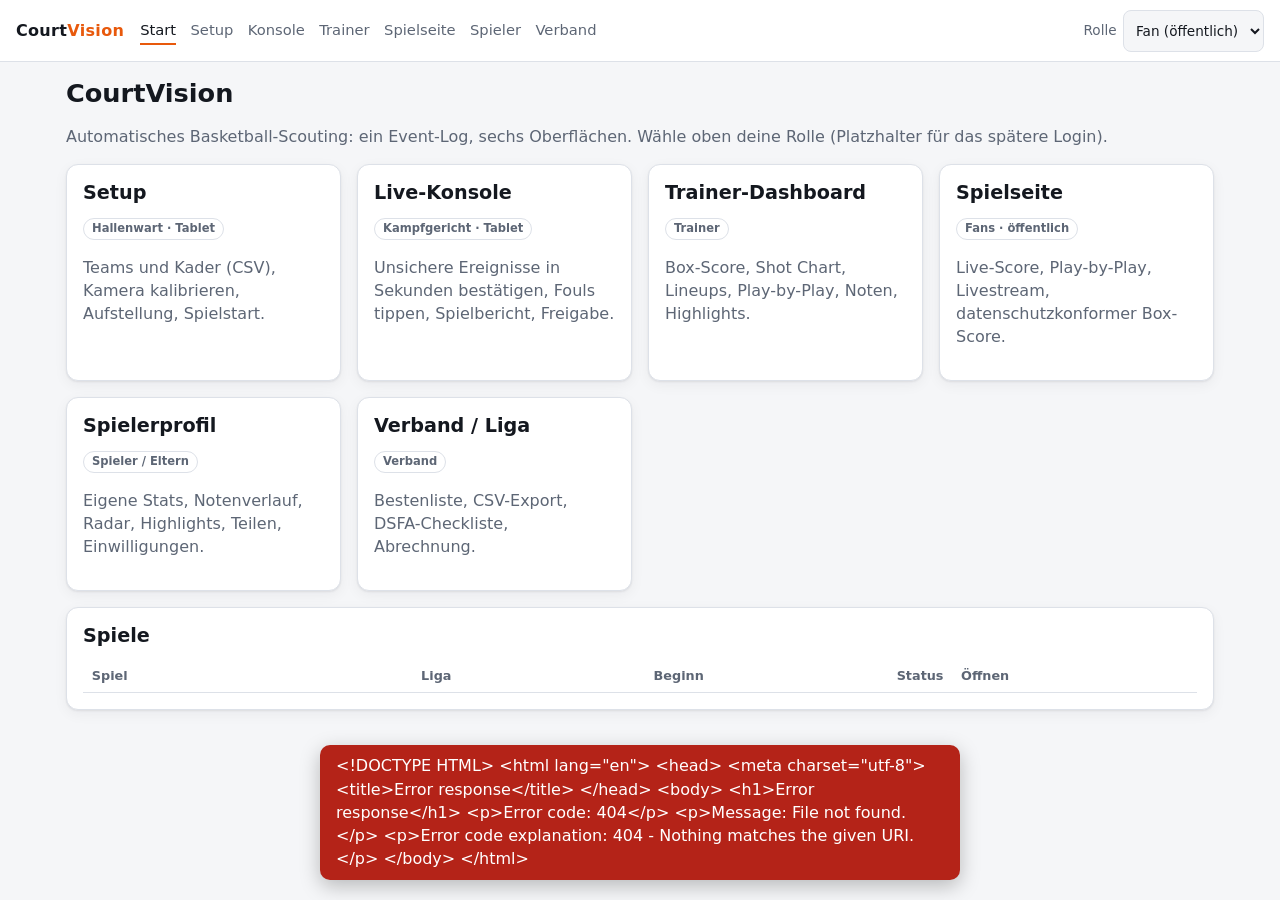
==== courtvision/web/index.html @ 0c4e6b8d "Live-Integration, Edge-Aufzeichnung/Upload, Benchmark, CLI, API und Web-Oberflächen - Live-Sitzung: " ====
<!doctype html>
<html lang="de">
<head>
<meta charset="utf-8">
<meta name="viewport" content="width=device-width, initial-scale=1">
<title>CourtVision – Basketball-Scouting</title>
<link rel="stylesheet" href="style.css">
</head>
<body>
<div id="cv-top"></div>
<main>
  <h1>CourtVision</h1>
  <p class="muted">Automatisches Basketball-Scouting: ein Event-Log, sechs Oberflächen. Wähle oben deine Rolle (Platzhalter für das spätere Login).</p>

  <div class="grid cols-3" id="surfaces"></div>

  <section class="card" style="margin-top:16px">
    <h2>Spiele</h2>
    <div class="tablewrap"><table id="games"><thead><tr><th>Spiel</th><th>Liga</th><th>Beginn</th><th>Status</th><th class="l">Öffnen</th></tr></thead><tbody></tbody></table></div>
  </section>
</main>
<script src="app.js"></script>
<script>
(function () {
  var h = CV.h;
  CV.init({});
  var surfaces = [
    ['setup.html', 'Setup', 'Hallenwart · Tablet', 'Teams und Kader (CSV), Kamera kalibrieren, Aufstellung, Spielstart.'],
    ['console.html', 'Live-Konsole', 'Kampfgericht · Tablet', 'Unsichere Ereignisse in Sekunden bestätigen, Fouls tippen, Spielbericht, Freigabe.'],
    ['dashboard.html', 'Trainer-Dashboard', 'Trainer', 'Box-Score, Shot Chart, Lineups, Play-by-Play, Noten, Highlights.'],
    ['game.html', 'Spielseite', 'Fans · öffentlich', 'Live-Score, Play-by-Play, Livestream, datenschutzkonformer Box-Score.'],
    ['player.html', 'Spielerprofil', 'Spieler / Eltern', 'Eigene Stats, Notenverlauf, Radar, Highlights, Teilen, Einwilligungen.'],
    ['verband.html', 'Verband / Liga', 'Verband', 'Bestenliste, CSV-Export, DSFA-Checkliste, Abrechnung.']
  ];
  var box = document.getElementById('surfaces');
  surfaces.forEach(function (x) {
    box.appendChild(h('a', { class: 'card', href: x[0], style: 'text-decoration:none;color:inherit' },
      h('h2', { text: x[1] }), h('div', { class: 'badge', text: x[2] }), h('p', { class: 'muted', text: x[3] })));
  });
  CV.api('/games').then(function (games) {
    var tb = document.querySelector('#games tbody');
    if (!games.length) { tb.appendChild(h('tr', null, h('td', { colspan: 5, class: 'empty', text: 'Noch keine Spiele – lege im Setup eines an.' }))); return; }
    games.forEach(function (g) {
      var q = '?game=' + encodeURIComponent(g.id);
      tb.appendChild(h('tr', null,
        h('td', { class: 'l' }, h('b', { text: g.home_name }), ' – ', h('b', { text: g.away_name })),
        h('td', { text: g.league || '–' }), h('td', { text: (g.start_time || '').slice(0, 16).replace('T', ' ') || '–' }),
        h('td', null, h('span', { class: 'badge' + (g.status === 'live' ? ' live' : ''), text: CV.STATUS_DE[g.status] || g.status })),
        h('td', { class: 'l' }, h('a', { href: 'game.html' + q, text: 'Spielseite' }), ' · ', h('a', { href: 'console.html' + q, text: 'Konsole' }), ' · ', h('a', { href: 'dashboard.html' + q, text: 'Dashboard' }))));
    });
  }).catch(function (e) { CV.toast(e.message, true); });
})();
</script>
</body>
</html>
---- courtvision/web/style.css ----
:root {
  --bg: #f5f6f8; --panel: #ffffff; --ink: #14181f; --muted: #5d6675; --line: #dde1e8;
  --accent: #e8590c; --accent-ink: #ffffff; --ok: #1b7f4a; --warn: #a15c00; --bad: #b42318;
  --home: #1f5fbf; --away: #c2410c; --court: #efe3cf; --court-line: #7a6a4f;
  --shadow: 0 1px 2px rgba(20, 24, 31, .08), 0 4px 14px rgba(20, 24, 31, .05);
  --radius: 12px;
  color-scheme: light;
}
@media (prefers-color-scheme: dark) {
  :root {
    --bg: #0f1218; --panel: #181c24; --ink: #eceef2; --muted: #9aa3b2; --line: #2a303b;
    --accent: #ff8a3d; --accent-ink: #1a1206; --ok: #4ade80; --warn: #fbbf24; --bad: #f87171;
    --home: #6aa6ff; --away: #ff9a62; --court: #2b2a27; --court-line: #8d8470;
    --shadow: none; color-scheme: dark;
  }
}
* { box-sizing: border-box; }
html { -webkit-text-size-adjust: 100%; }
body {
  margin: 0; background: var(--bg); color: var(--ink);
  font: 16px/1.45 system-ui, -apple-system, "Segoe UI", Roboto, "Helvetica Neue", Arial, sans-serif;
}
a { color: var(--accent); }
h1, h2, h3 { line-height: 1.2; margin: 0 0 .5rem; }
h1 { font-size: 1.6rem; } h2 { font-size: 1.2rem; } h3 { font-size: 1rem; }
.muted { color: var(--muted); } .small { font-size: .85rem; }
.nowrap { white-space: nowrap; } .right { text-align: right; } .center { text-align: center; }
.hidden { display: none !important; }

.topbar {
  display: flex; flex-wrap: wrap; gap: .5rem 1rem; align-items: center; padding: .6rem 16px;
  background: var(--panel); border-bottom: 1px solid var(--line); position: sticky; top: 0; z-index: 10;
}
.brand { font-weight: 700; text-decoration: none; color: var(--ink); letter-spacing: .02em; }
.brand b { color: var(--accent); }
.topbar nav { display: flex; flex-wrap: wrap; gap: .25rem .9rem; flex: 1 1 auto; }
.topbar nav a { color: var(--muted); text-decoration: none; font-size: .92rem; padding: .2rem 0; }
.topbar nav a:hover, .topbar nav a[aria-current="page"] { color: var(--ink); border-bottom: 2px solid var(--accent); }
.rolebox { display: flex; gap: .4rem; align-items: center; font-size: .85rem; color: var(--muted); }
.rolebox select, .rolebox input { width: auto; min-width: 7rem; padding: .3rem .5rem; }

main { max-width: 1180px; margin: 0 auto; padding: 16px; }
.grid { display: grid; gap: 16px; }
.cols-2 { grid-template-columns: repeat(auto-fit, minmax(min(100%, 340px), 1fr)); }
.cols-3 { grid-template-columns: repeat(auto-fit, minmax(min(100%, 260px), 1fr)); }
.card { background: var(--panel); border: 1px solid var(--line); border-radius: var(--radius); padding: 16px; box-shadow: var(--shadow); }
.card > h2:first-child { margin-bottom: .75rem; }
.banner { padding: .7rem 1rem; border-radius: var(--radius); border: 1px solid var(--warn); color: var(--warn); margin-bottom: 16px; background: var(--panel); }
.banner.bad { border-color: var(--bad); color: var(--bad); }

label { display: block; font-size: .85rem; color: var(--muted); margin: .6rem 0 .2rem; }
input, select, textarea {
  width: 100%; padding: .55rem .65rem; border: 1px solid var(--line); border-radius: 8px;
  background: var(--bg); color: var(--ink); font: inherit; min-height: 42px;
}
input[type=checkbox], input[type=radio] { width: auto; min-height: 0; }
input[type=file] { padding: .4rem; }
.row { display: flex; flex-wrap: wrap; gap: .6rem; align-items: end; }
.row > * { flex: 1 1 140px; }
.row > .fit { flex: 0 0 auto; }

button, .btn {
  display: inline-flex; align-items: center; justify-content: center; gap: .4rem; cursor: pointer;
  padding: .55rem 1rem; min-height: 44px; border-radius: 10px; border: 1px solid var(--line);
  background: var(--panel); color: var(--ink); font: inherit; font-weight: 600; text-decoration: none;
}
button:hover, .btn:hover { border-color: var(--accent); }
button.primary, .btn.primary { background: var(--accent); color: var(--accent-ink); border-color: var(--accent); }
button.danger { color: var(--bad); border-color: var(--bad); }
button.good { color: var(--ok); border-color: var(--ok); }
button:disabled { opacity: .5; cursor: not-allowed; }
button.lg { min-height: 60px; font-size: 1.05rem; padding: .7rem 1.2rem; }
button.chip { min-height: 38px; padding: .3rem .8rem; border-radius: 999px; font-weight: 500; }
button.chip[aria-pressed="true"] { background: var(--accent); color: var(--accent-ink); border-color: var(--accent); }
button:focus-visible, input:focus-visible, select:focus-visible, a:focus-visible { outline: 3px solid var(--accent); outline-offset: 2px; }

table { width: 100%; border-collapse: collapse; font-size: .92rem; }
th, td { padding: .45rem .55rem; text-align: right; border-bottom: 1px solid var(--line); white-space: nowrap; }
th:first-child, td:first-child, th.l, td.l { text-align: left; }
thead th { position: sticky; top: 0; background: var(--panel); color: var(--muted); font-weight: 600; font-size: .8rem; }
th.sortable { cursor: pointer; user-select: none; }
th.sortable:hover { color: var(--ink); }
tr.total td { font-weight: 700; border-top: 2px solid var(--line); }
.tablewrap { overflow-x: auto; }

.badge { display: inline-block; font-size: .72rem; font-weight: 700; padding: .1rem .5rem; border-radius: 999px; border: 1px solid var(--line); color: var(--muted); vertical-align: middle; }
.badge.prov { color: var(--warn); border-color: var(--warn); }
.badge.live { color: #fff; background: var(--bad); border-color: var(--bad); }
.badge.ok { color: var(--ok); border-color: var(--ok); }
.badge.minor { color: var(--home); border-color: var(--home); }

.scorebug { display: flex; align-items: center; justify-content: center; gap: 1.2rem; flex-wrap: wrap; text-align: center; }
.scorebug .team { font-weight: 700; font-size: 1.1rem; min-width: 8rem; }
.scorebug .pts { font-size: 3rem; font-weight: 800; font-variant-numeric: tabular-nums; line-height: 1; }
.scorebug .mid { color: var(--muted); }
.scorebug .clock { font-size: 1.6rem; font-weight: 700; font-variant-numeric: tabular-nums; color: var(--ink); }
.home { color: var(--home); } .away { color: var(--away); }

ul.feed { list-style: none; margin: 0; padding: 0; max-height: 520px; overflow-y: auto; }
ul.feed li { padding: .45rem 0; border-bottom: 1px solid var(--line); }
ul.feed li.new { animation: flash 1.4s ease-out; }
@keyframes flash { from { background: color-mix(in srgb, var(--accent) 25%, transparent); } to { background: transparent; } }

.tabs { display: flex; gap: .3rem; flex-wrap: wrap; margin-bottom: 12px; }
.tabs button { border-radius: 999px; }
.tabs button[aria-selected="true"] { background: var(--ink); color: var(--bg); border-color: var(--ink); }

.review { display: grid; gap: 12px; }
.review .item { border: 1px solid var(--line); border-radius: var(--radius); padding: 14px; background: var(--panel); }
.review .item h3 { font-size: 1.1rem; }
.review .actions { display: flex; flex-wrap: wrap; gap: 10px; margin-top: 10px; }
.review .actions button { flex: 1 1 150px; }
.conf { height: 6px; background: var(--line); border-radius: 3px; overflow: hidden; margin: .4rem 0; max-width: 220px; }
.conf > i { display: block; height: 100%; background: var(--warn); }
.video { background: #000; color: #9aa; border-radius: 8px; min-height: 90px; display: flex; align-items: center; justify-content: center; text-align: center; padding: 10px; font-size: .9rem; }
.video video { width: 100%; max-height: 260px; }

.players { display: grid; grid-template-columns: repeat(auto-fill, minmax(150px, 1fr)); gap: 10px; }
.players button { flex-direction: column; min-height: 64px; }
.players button .n { font-size: 1.3rem; font-weight: 800; }
.players button .pf { font-size: .75rem; color: var(--muted); font-weight: 500; }
.starter-list label { display: flex; gap: .5rem; align-items: center; margin: 0; padding: .45rem .3rem; color: var(--ink); font-size: 1rem; border-bottom: 1px solid var(--line); }

.canvaswrap { position: relative; overflow: auto; border: 1px solid var(--line); border-radius: 8px; background: var(--bg); }
.canvaswrap canvas { display: block; max-width: 100%; height: auto; cursor: crosshair; touch-action: manipulation; }
svg.court { width: 100%; height: auto; background: var(--court); border-radius: 8px; display: block; }
svg.court .ln { fill: none; stroke: var(--court-line); stroke-width: .07; stroke-linejoin: round; stroke-linecap: round; }
svg.court .dash { stroke-dasharray: .25 .2; }
svg.court .made { fill: var(--ok); stroke: var(--bg); stroke-width: .04; }
svg.court .miss { fill: none; stroke: var(--bad); stroke-width: .12; }
svg.chart text { fill: var(--muted); font-size: 11px; }
svg.chart .grid { stroke: var(--line); }
svg.chart .axis { stroke: var(--muted); fill: none; }
svg.chart .area { fill: color-mix(in srgb, var(--accent) 25%, transparent); stroke: var(--accent); stroke-width: 2; }

.kv { display: grid; grid-template-columns: repeat(auto-fit, minmax(110px, 1fr)); gap: 10px; }
.kv > div { background: var(--bg); border-radius: 10px; padding: .6rem .8rem; }
.kv b { display: block; font-size: 1.5rem; font-variant-numeric: tabular-nums; }
.kv span { font-size: .78rem; color: var(--muted); }
#toast { position: fixed; left: 50%; bottom: 20px; transform: translateX(-50%); z-index: 50; display: flex; flex-direction: column; gap: 8px; align-items: center; }
#toast div { background: var(--ink); color: var(--bg); padding: .6rem 1rem; border-radius: 10px; box-shadow: 0 6px 20px rgba(0,0,0,.25); max-width: 92vw; }
#toast div.bad { background: var(--bad); color: #fff; }
.empty { color: var(--muted); padding: 1rem 0; text-align: center; }
.stream { aspect-ratio: 16 / 9; border-radius: 10px; background: #0b0d12; color: #9aa3b2; display: flex; align-items: center; justify-content: center; text-align: center; padding: 1rem; }
@media (max-width: 560px) {
  main { padding: 12px 16px; }
  .scorebug .pts { font-size: 2.4rem; }
  .topbar { position: static; }
}
@media print { .topbar, button { display: none; } }
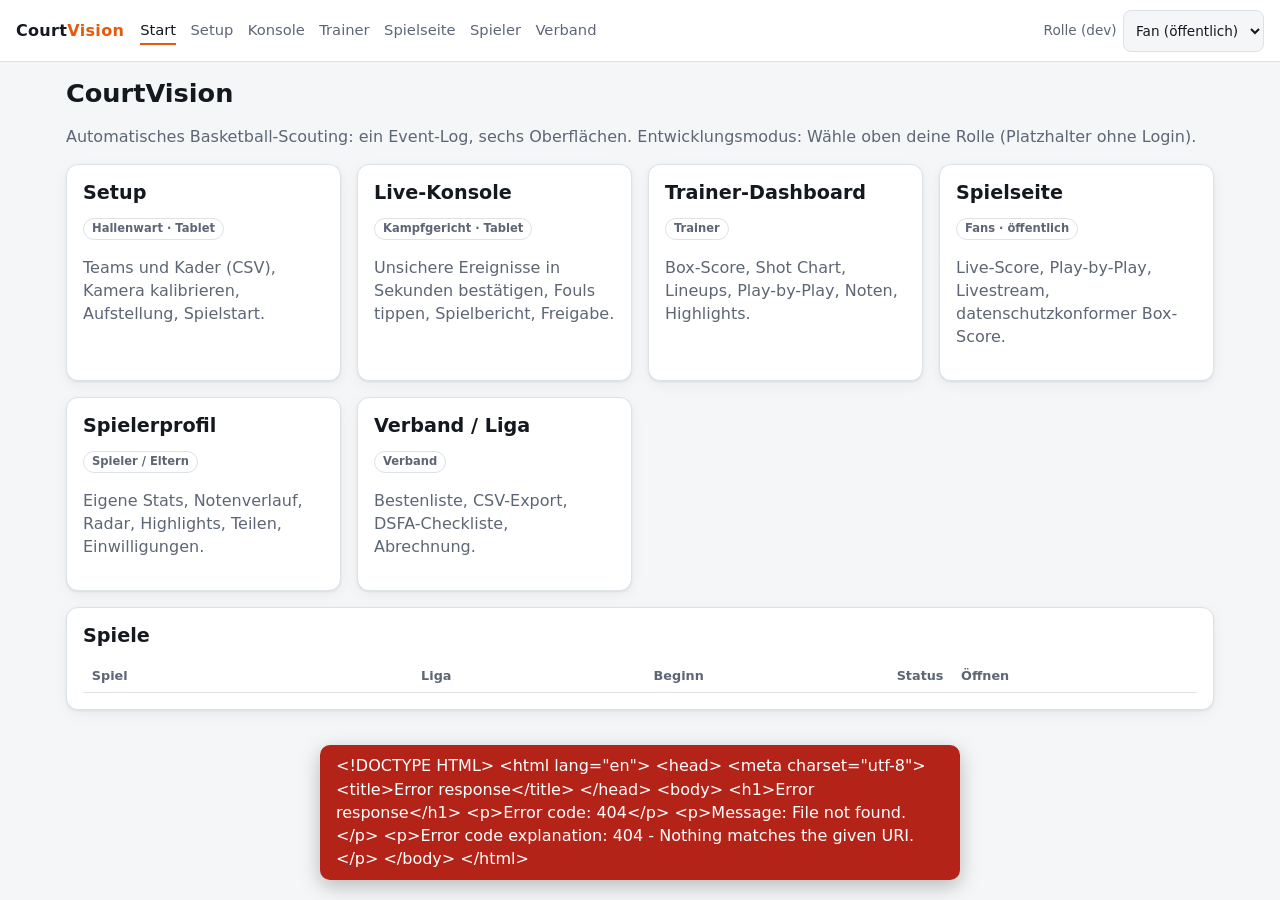
==== commit 24622894: "Anmeldung mit Codai ID (Headless, eigenes UI), Sessions, Rollenverwaltung, Screenshots - BFF: Browse" ====
--- a/courtvision/web/index.html
+++ b/courtvision/web/index.html
@@ -10,7 +10,7 @@
 <div id="cv-top"></div>
 <main>
   <h1>CourtVision</h1>
-  <p class="muted">Automatisches Basketball-Scouting: ein Event-Log, sechs Oberflächen. Wähle oben deine Rolle (Platzhalter für das spätere Login).</p>
+  <p class="muted">Automatisches Basketball-Scouting: ein Event-Log, sechs Oberflächen. <span id="role-hint">Melde dich oben rechts mit deiner Codai ID an – welche Oberflächen du bedienen darfst, hängt von deiner Rolle ab; ohne Anmeldung siehst du die öffentliche Spielseite.</span></p>
 
   <div class="grid cols-3" id="surfaces"></div>
 
@@ -24,6 +24,7 @@
 (function () {
   var h = CV.h;
   CV.init({});
+  if (CV.mode() === 'dev') document.getElementById('role-hint').textContent = 'Entwicklungsmodus: Wähle oben deine Rolle (Platzhalter ohne Login).';
   var surfaces = [
     ['setup.html', 'Setup', 'Hallenwart · Tablet', 'Teams und Kader (CSV), Kamera kalibrieren, Aufstellung, Spielstart.'],
     ['console.html', 'Live-Konsole', 'Kampfgericht · Tablet', 'Unsichere Ereignisse in Sekunden bestätigen, Fouls tippen, Spielbericht, Freigabe.'],
@@ -37,6 +38,13 @@
     box.appendChild(h('a', { class: 'card', href: x[0], style: 'text-decoration:none;color:inherit' },
       h('h2', { text: x[1] }), h('div', { class: 'badge', text: x[2] }), h('p', { class: 'muted', text: x[3] })));
   });
+  function simulate(g, btn) {
+    btn.disabled = true;
+    CV.api('/games/' + encodeURIComponent(g.id) + '/simulate', { json: { seed: 1, speed: 20 } }).then(function (r) {
+      CV.toast(r.message || 'Simulation gestartet');
+      setTimeout(function () { location.href = 'game.html?game=' + encodeURIComponent(g.id); }, 800);
+    }).catch(function (e) { btn.disabled = false; CV.toast(e.message, true); });
+  }
   CV.api('/games').then(function (games) {
     var tb = document.querySelector('#games tbody');
     if (!games.length) { tb.appendChild(h('tr', null, h('td', { colspan: 5, class: 'empty', text: 'Noch keine Spiele – lege im Setup eines an.' }))); return; }
@@ -46,7 +54,8 @@
         h('td', { class: 'l' }, h('b', { text: g.home_name }), ' – ', h('b', { text: g.away_name })),
         h('td', { text: g.league || '–' }), h('td', { text: (g.start_time || '').slice(0, 16).replace('T', ' ') || '–' }),
         h('td', null, h('span', { class: 'badge' + (g.status === 'live' ? ' live' : ''), text: CV.STATUS_DE[g.status] || g.status })),
-        h('td', { class: 'l' }, h('a', { href: 'game.html' + q, text: 'Spielseite' }), ' · ', h('a', { href: 'console.html' + q, text: 'Konsole' }), ' · ', h('a', { href: 'dashboard.html' + q, text: 'Dashboard' }))));
+        h('td', { class: 'l' }, h('a', { href: 'game.html' + q, text: 'Spielseite' }), ' · ', h('a', { href: 'console.html' + q, text: 'Konsole' }), ' · ', h('a', { href: 'dashboard.html' + q, text: 'Dashboard' }),
+          (CV.role() === 'admin' && g.status === 'scheduled') ? [' · ', h('button', { class: 'btn', type: 'button', text: 'Demo-Spiel simulieren', onclick: function (ev) { simulate(g, ev.target); } })] : null)));
     });
   }).catch(function (e) { CV.toast(e.message, true); });
 })();
--- a/courtvision/web/style.css
+++ b/courtvision/web/style.css
@@ -148,3 +148,56 @@
   .topbar { position: static; }
 }
 @media print { .topbar, button { display: none; } }
+
+/* ---- Anmeldung (login.html) und Benutzermenü */
+.usermenu { position: relative; margin-left: auto; }
+.usermenu summary { list-style: none; cursor: pointer; display: flex; align-items: center; gap: .55rem; padding: .2rem .4rem; border-radius: 10px; }
+.usermenu summary::-webkit-details-marker { display: none; }
+.usermenu summary:hover, .usermenu[open] summary { background: var(--bg); }
+.usermenu summary:focus-visible { outline: 3px solid var(--accent); outline-offset: 2px; }
+.avatar { width: 32px; height: 32px; border-radius: 50%; background: var(--accent); color: var(--accent-ink); display: inline-flex; align-items: center; justify-content: center; font-weight: 700; flex: none; }
+.um-name { display: flex; flex-direction: column; line-height: 1.15; font-size: .9rem; }
+.um-panel { position: absolute; right: 0; top: calc(100% + 6px); min-width: 250px; max-width: 92vw; background: var(--panel); border: 1px solid var(--line); border-radius: var(--radius); box-shadow: 0 8px 28px rgba(0, 0, 0, .18); padding: .6rem; z-index: 20; display: flex; flex-direction: column; gap: .3rem; }
+.um-panel hr { border: 0; border-top: 1px solid var(--line); margin: .3rem 0; width: 100%; }
+.um-head { display: flex; flex-direction: column; padding: .2rem .4rem .4rem; word-break: break-all; }
+.um-label { font-size: .75rem; color: var(--muted); padding: 0 .4rem; text-transform: uppercase; letter-spacing: .04em; }
+.um-panel button, .um-panel a.um-link { justify-content: flex-start; min-height: 40px; width: 100%; border-color: transparent; background: transparent; font-weight: 500; text-align: left; padding: .4rem .6rem; }
+.um-panel button.um-role[aria-pressed="true"] { background: color-mix(in srgb, var(--accent) 16%, transparent); font-weight: 700; opacity: 1; }
+.um-panel button.um-role[aria-pressed="true"]::before { content: "✓"; color: var(--accent); }
+.um-panel button:hover, .um-panel a.um-link:hover { background: var(--bg); border-color: transparent; }
+.um-panel a.um-link { display: flex; align-items: center; color: var(--ink); text-decoration: none; border-radius: 10px; }
+.loginbtn { margin-left: auto; }
+@media (max-width: 560px) { .usermenu, .loginbtn { margin-left: 0; } .um-panel { right: auto; left: 0; } }
+
+.login-wrap { min-height: 100vh; display: flex; flex-direction: column; align-items: center; justify-content: center; padding: 24px 16px; gap: 16px; }
+.login-card { width: 100%; max-width: 440px; background: var(--panel); border: 1px solid var(--line); border-radius: 16px; padding: 28px 24px; box-shadow: var(--shadow); }
+.login-brand { text-align: center; margin-bottom: 1.2rem; }
+.login-brand .brand { font-size: 1.5rem; display: inline-block; }
+.login-brand .sub { color: var(--muted); font-size: .95rem; margin-top: .15rem; }
+.codai-note { display: inline-flex; align-items: center; gap: .4rem; margin-top: .6rem; font-size: .8rem; color: var(--muted); border: 1px solid var(--line); border-radius: 999px; padding: .15rem .7rem; }
+.codai-note i { width: 10px; height: 10px; border-radius: 3px; background: var(--ink); display: inline-block; }
+.login-card h1 { font-size: 1.3rem; margin-bottom: .4rem; }
+.login-card form > button.primary, .login-card .stack > button.primary { width: 100%; margin-top: 1rem; min-height: 48px; }
+.login-card .alt { display: flex; flex-wrap: wrap; gap: .4rem 1rem; justify-content: space-between; align-items: center; margin-top: .9rem; }
+button.link, a.link { background: none; border: 0; padding: .3rem 0; min-height: 36px; color: var(--accent); font-weight: 600; text-decoration: underline; text-underline-offset: 3px; cursor: pointer; font-size: .92rem; }
+button.link:disabled { color: var(--muted); text-decoration: none; cursor: default; opacity: 1; }
+button.link:hover { border: 0; }
+.codeinput { font-size: 2rem; letter-spacing: .5em; text-align: center; font-variant-numeric: tabular-nums; font-family: ui-monospace, SFMono-Regular, Menlo, Consolas, monospace; min-height: 60px; padding-left: calc(.65rem + .5em); }
+.login-card .hint { color: var(--muted); font-size: .88rem; margin: .5rem 0 0; }
+.login-card .banner { margin: 0 0 1rem; }
+.login-card .banner.info { border-color: var(--home); color: var(--ink); }
+.chips { display: flex; flex-wrap: wrap; gap: .4rem; margin-top: .5rem; }
+.login-foot { font-size: .8rem; color: var(--muted); text-align: center; max-width: 440px; }
+.demo-box { width: 100%; max-width: 440px; border: 1px dashed var(--warn); border-radius: 12px; padding: .8rem 1rem; font-size: .88rem; background: var(--panel); }
+.demo-box b { color: var(--warn); }
+
+/* ---- Benutzerverwaltung (admin.html) */
+.mlist { display: flex; flex-wrap: wrap; gap: .3rem; }
+.mchip { display: inline-flex; align-items: center; gap: .35rem; border: 1px solid var(--line); border-radius: 999px; padding: .1rem .3rem .1rem .7rem; font-size: .85rem; background: var(--bg); }
+.mchip button { min-height: 26px; padding: 0 .45rem; border-radius: 999px; border: 0; background: transparent; color: var(--muted); font-size: 1rem; line-height: 1; }
+.mchip button:hover { color: var(--bad); }
+.mchip.implicit { border-style: dashed; padding-right: .7rem; color: var(--muted); }
+.meditor { border: 1px solid var(--line); border-radius: var(--radius); padding: .8rem; background: var(--bg); margin-top: .6rem; }
+.meditor .row { margin-top: .4rem; }
+.login-card .lead { margin-top: 0; }
+.mt { margin-top: 16px; }
